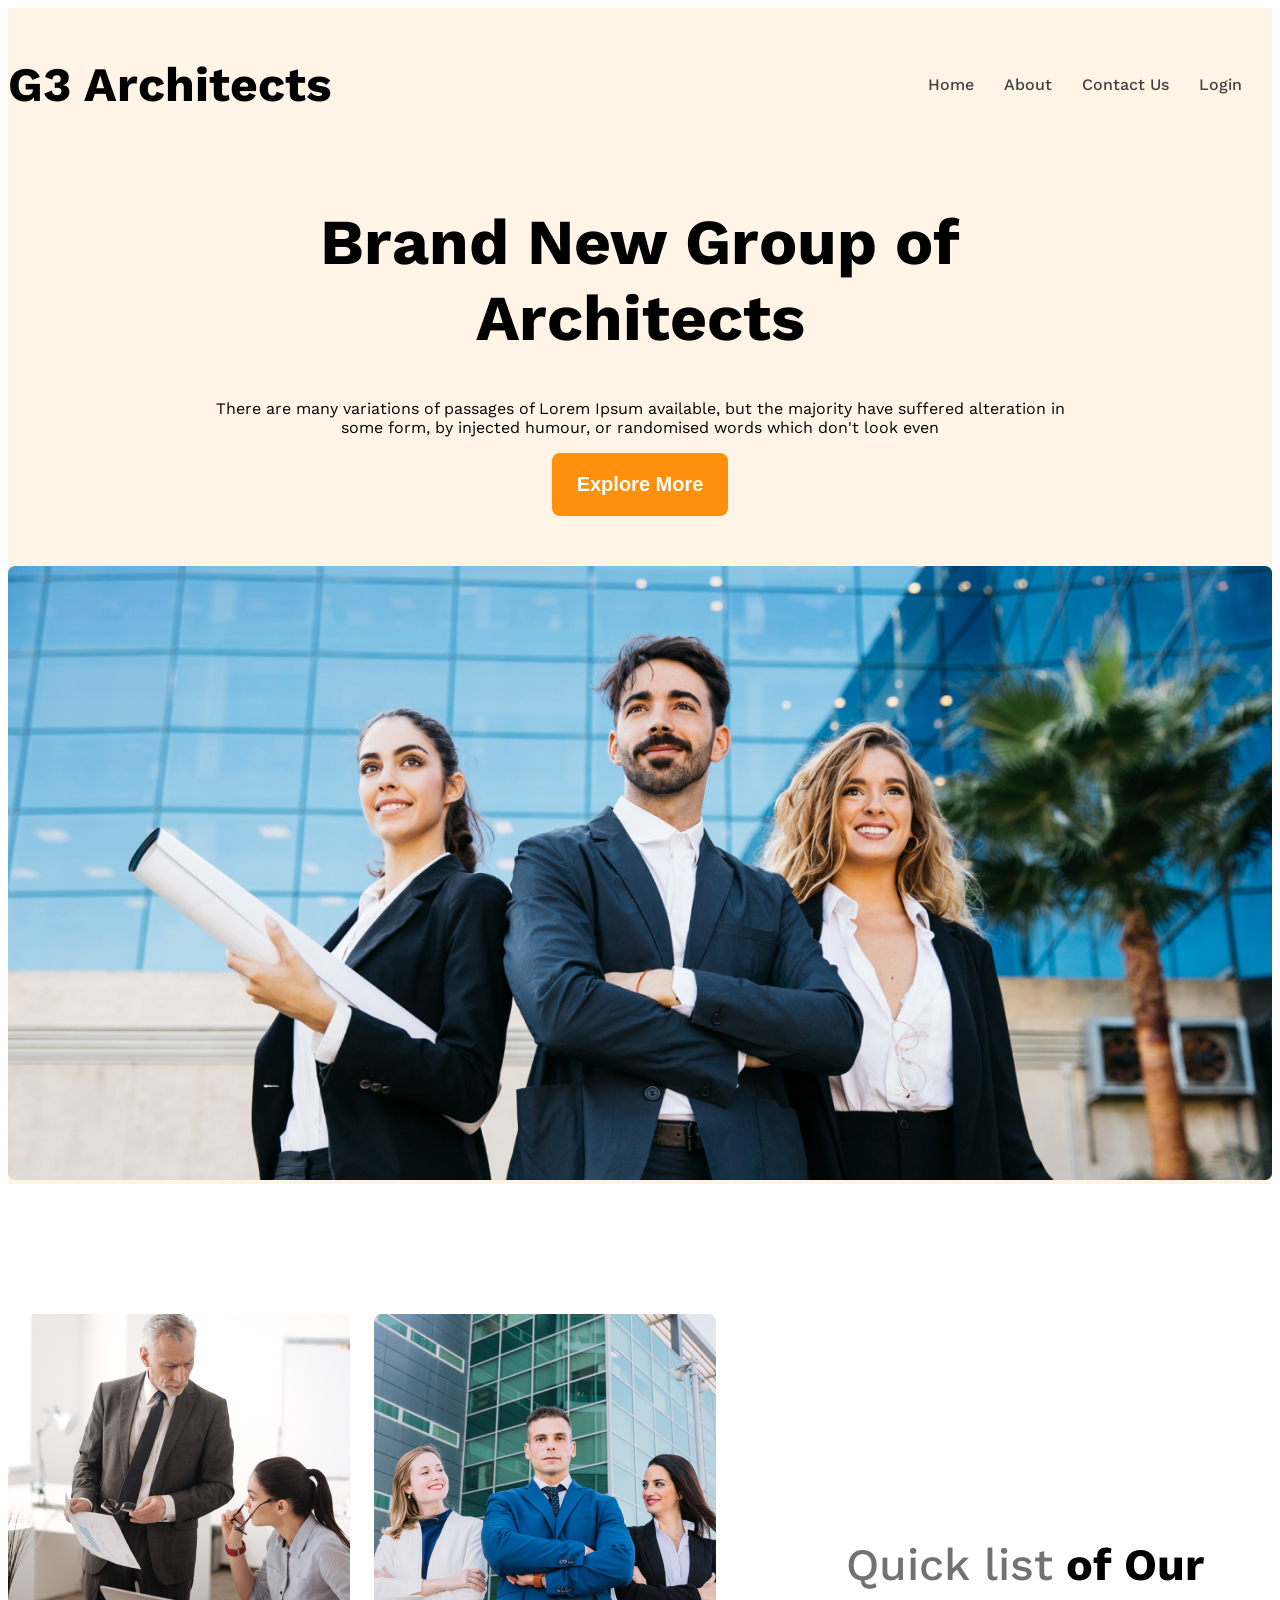
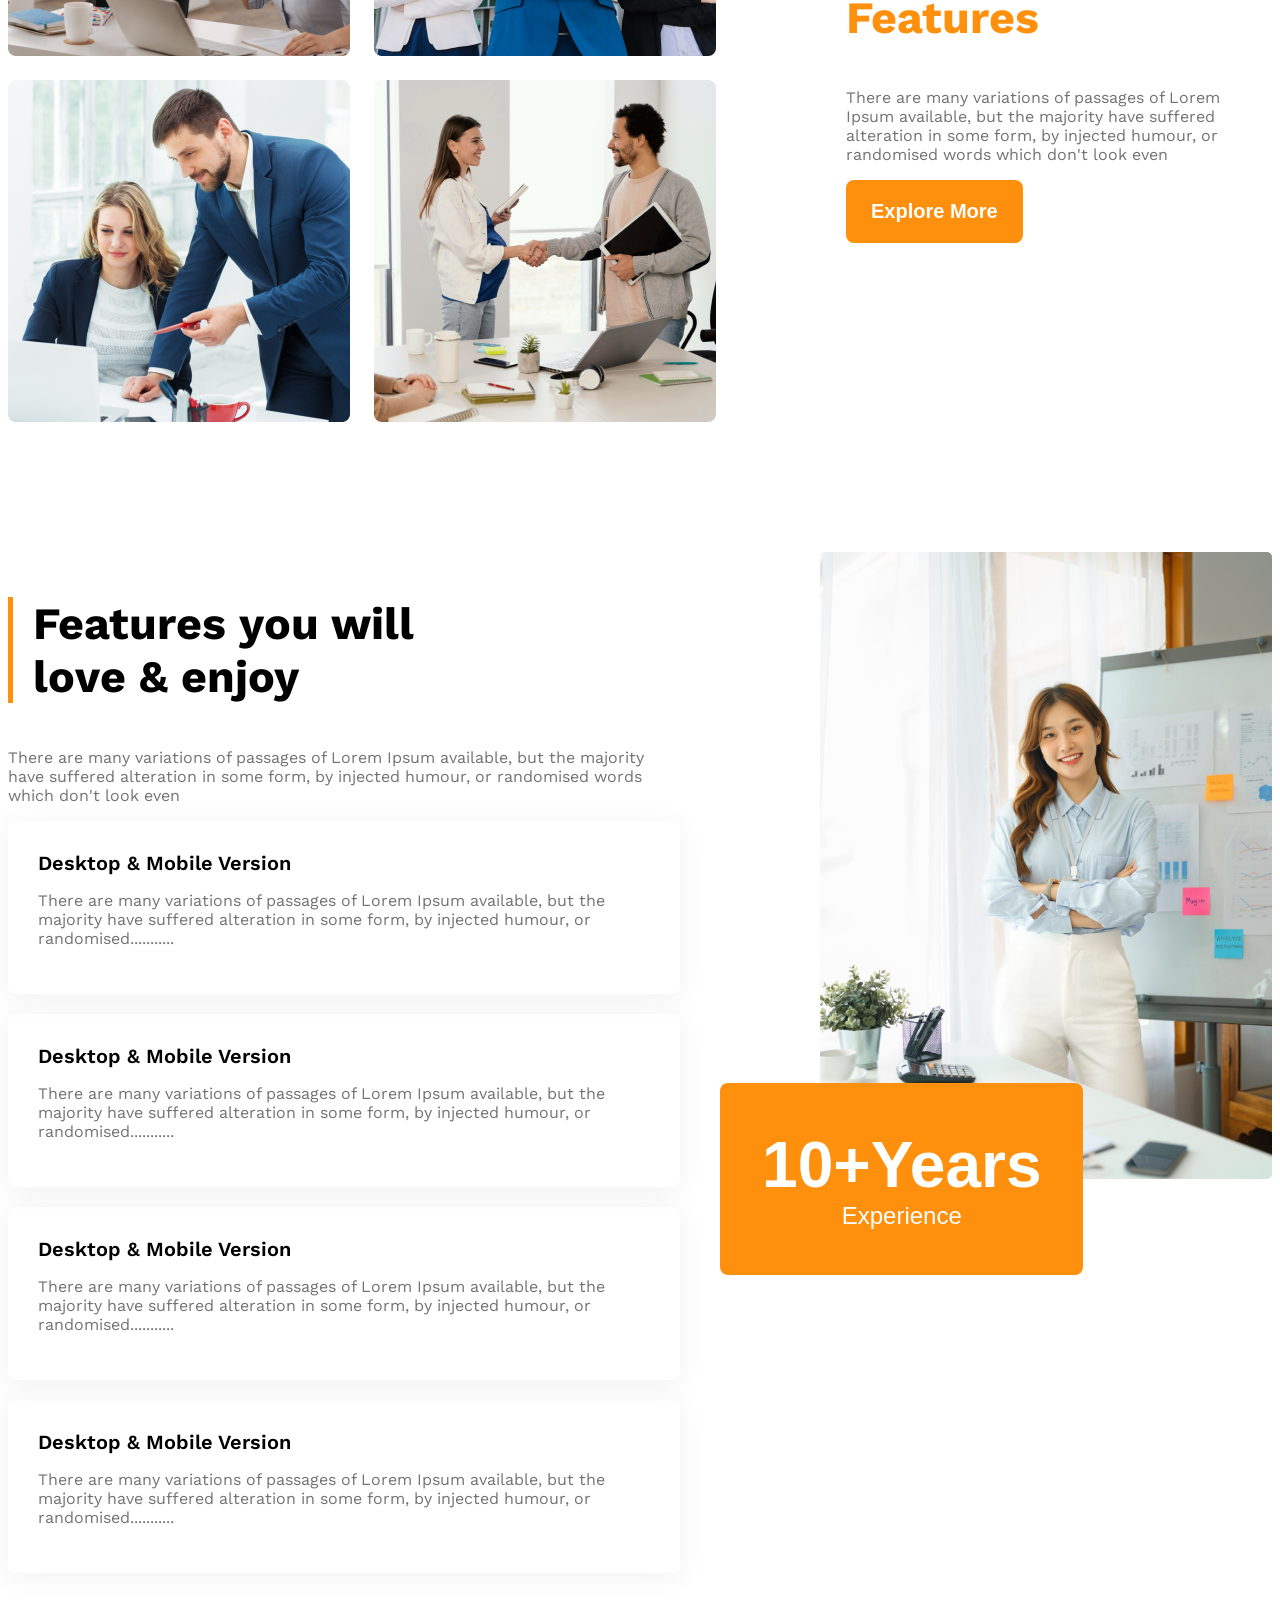
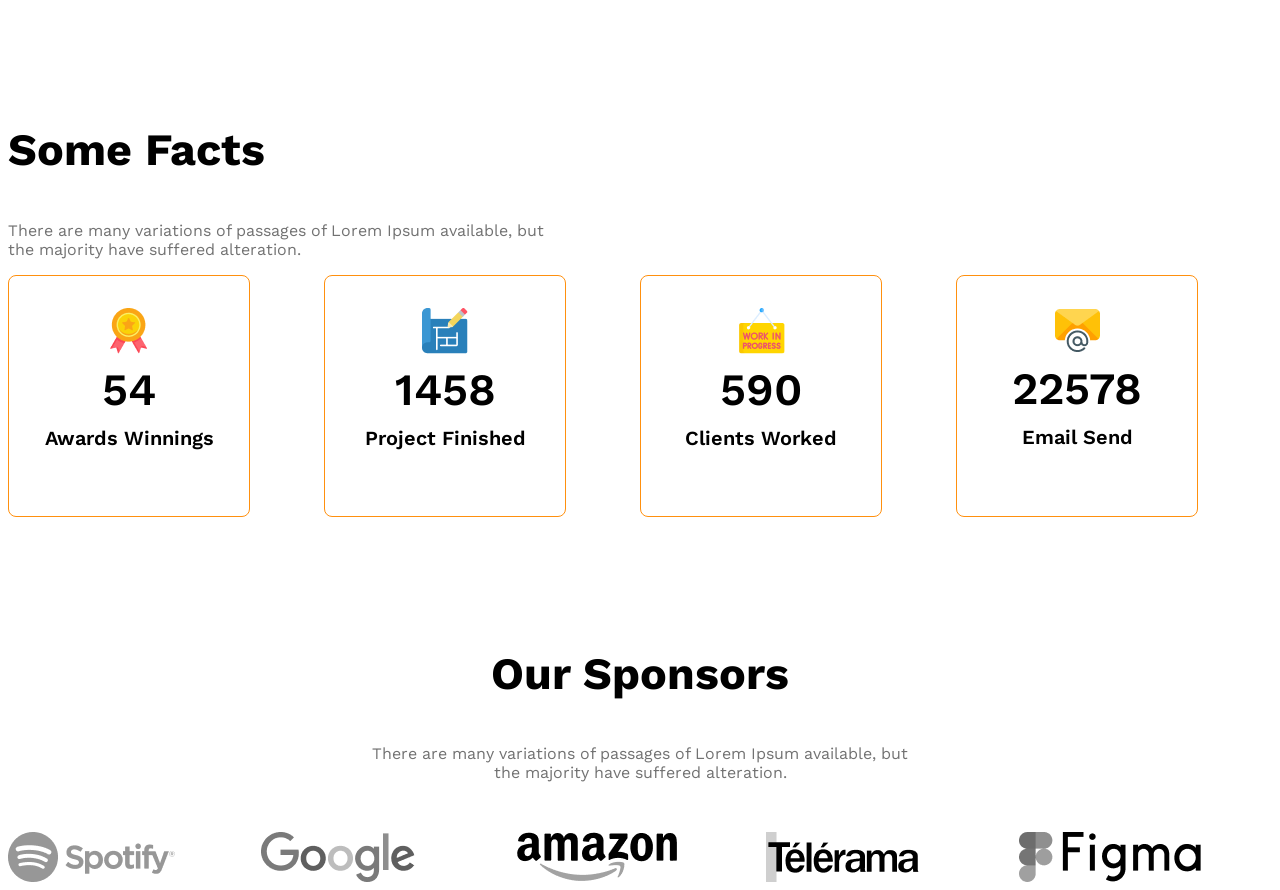
==== index.html @ 7278c49a "change" ====
<!DOCTYPE html>
<html lang="en">

<head>
    <meta charset="UTF-8">
    <meta name="viewport" content="width=device-width, initial-scale=1.0">
    <title>G3 Architects</title>
    <link rel="stylesheet" href="styles/architects.css">
</head>

<body class="work-sans-font">
    <header class="bg-light">
        <nav class="navbar display-flex">
            <h3 class="brand">G3 Architects</h3>
            <ul class="nav-links display-flex">
                <!-- li.nav-item*4>a.nav-link -->
                <li class="nav-item"><a href="" class="nav-link text-gray">Home</a></li>
                <li class="nav-item"><a href="" class="nav-link text-gray">About</a></li>
                <li class="nav-item"><a href="" class="nav-link text-gray">Contact Us</a></li>
                <li class="nav-item"><a href="" class="nav-link text-gray">Login</a></li>
            </ul>
        </nav>
        <div class="banner">
            <div class="banner-content">
                <h1 class="banner-title">Brand New Group of Architects</h1>
                <p class="banner-description">There are many variations of passages of Lorem Ipsum available, but the
                    majority have suffered alteration in some form, by injected humour, or randomised words which don't
                    look even</p>
                <button class="btn-primary">Explore More</button>
            </div>
            <img class="banner-image" src="images/banner.png" alt="">
        </div>
    </header>
    <main>
        <!-- teams section start -->
        <section class="teams display-flex">
            <div class="team-img-container">
                <img src="images/team1.png" alt="two architect discussing about design">
                <img src="images/team2.png" alt="">
                <img src="images/team3.png" alt="">
                <img src="images/team4.png" alt="">
            </div>
            <div class="our-features">
                <h3 class="section-title"><span id="quick-list" class="text-light-gray">Quick list</span> <span>of Our
                    </span><span class="text-primary">Features</span></h3>
                <p class="feature-description text-light-gray">There are many variations of passages of Lorem Ipsum
                    available, but the majority have suffered alteration in some form, by injected humour, or randomised
                    words which don't look even</p>
                <button class="btn-primary">Explore More</button>
            </div>
        </section>

        <!-- features section start -->
         <section class="features display-flex">
            <div>
                <h3 id="feature-section-title" class="section-title">Features you will <br> love & enjoy</h3>
                <p class="text-light-gray">There are many variations of passages of Lorem Ipsum available, but the majority have suffered alteration in some form, by injected humour, or randomised words which don't look even</p>

                <!-- feature card container -->
                 <div class="feature-card">
                    <h4 class="feature-title">Desktop & Mobile Version</h4>
                    <p class="text-light-gray">There are many variations of passages of Lorem Ipsum available, but the majority have suffered alteration in some form, by injected humour, or randomised...........</p>
                 </div>
                 <div class="feature-card">
                    <h4 class="feature-title">Desktop & Mobile Version</h4>
                    <p class="text-light-gray">There are many variations of passages of Lorem Ipsum available, but the majority have suffered alteration in some form, by injected humour, or randomised...........</p>
                 </div>
                 <div class="feature-card">
                    <h4 class="feature-title">Desktop & Mobile Version</h4>
                    <p class="text-light-gray">There are many variations of passages of Lorem Ipsum available, but the majority have suffered alteration in some form, by injected humour, or randomised...........</p>
                 </div>
                 <div class="feature-card">
                    <h4 class="feature-title">Desktop & Mobile Version</h4>
                    <p class="text-light-gray">There are many variations of passages of Lorem Ipsum available, but the majority have suffered alteration in some form, by injected humour, or randomised...........</p>
                 </div>

            </div>
            <div class="featured-architect">
                <img src="images/architect.png" alt="">
                <button id="experience-badge" class="btn-primary">
                    <span id="experience-year">10+Years</span>
                    <br>
                    <span>Experience</span>
                </button>
            </div>
         </section>

        <!-- some facts -->
        <section>
            <h3 class="section-title">Some Facts</h3>
            <p class="text-light-gray fact-description">There are many variations of passages of Lorem Ipsum available, but the majority
                have suffered alteration.</p>
            <div class="facts-container">
                <!-- .fact-card*4>img.fact-icon+h4.fact-number+h5.fact-name -->
                <div class="fact-card display-flex">
                    <div>
                        <img src="images/icons/ribon.png" alt="" class="fact-icon">
                        <h4 class="fact-number">54</h4>
                        <h5 class="fact-name">Awards Winnings</h5>
                    </div>
                </div>
                <div class="fact-card display-flex">
                    <div>
                        <img src="images/icons/projects.png" alt="" class="fact-icon">
                        <h4 class="fact-number">1458</h4>
                        <h5 class="fact-name">Project Finished</h5>
                    </div>
                </div>
                <div class="fact-card display-flex">
                    <div>
                        <img src="images/icons/customers.png" alt="" class="fact-icon">
                        <h4 class="fact-number">590</h4>
                        <h5 class="fact-name">Clients Worked</h5>
                    </div>
                </div>
                <div class="fact-card display-flex">
                    <div>
                        <img src="images/icons/email.png" alt="" class="fact-icon">
                        <h4 class="fact-number">22578</h4>
                        <h5 class="fact-name">Email Send</h5>
                    </div>
                </div>

            </div>
        </section>

        <!-- Some facts  -->
        <section class="our-sponsors">
            <div class="sponsor-info">
                <h3 class="section-title">Our Sponsors</h3>
                <p class="text-light-gray">There are many variations of passages of Lorem Ipsum available, but the majority have suffered alteration.</p>
            </div>
            <div class="sponsor-companies">
                <img src="images/sponsors/spotify.png" alt="">
                <img src="images/sponsors/google.png" alt="">
                <img src="images/sponsors/amazon.png" alt="">
                <img src="images/sponsors/telerama.png" alt="">
                <img src="images/sponsors/figma.png" alt="">
            </div>
        </section>
    </main>
    <footer>

    </footer>
</body>

</html>
---- styles/architects.css ----
@import url('https://fonts.googleapis.com/css2?family=Work+Sans:ital,wght@0,100..900;1,100..900&display=swap');


.work-sans-font {
  font-family: "Work Sans", sans-serif;
  font-optical-sizing: auto;
  font-weight: 400;
  font-style: normal;
}

/* shared styles */
.display-flex{
    display: flex;
}

.text-primary{
    color: #FF900E;
}

/* dark 02 */
.text-gray{
    color: #424242;
}

/* dark03 */
.text-light-gray{
    color: #727272;
}

.bg-light{
    background-color: rgba(255, 144, 14, 0.1);
}

.btn-primary{
    background-color: #FF900E;
    color: white;
    padding: 20px 25px;
    font-size: 1.25rem;
    font-weight: 600;
    border-radius: 8px;
    border: none;
}

main{
    max-width: 1440px;
    margin: 0 auto;
}

main > section{
    margin-top: 130px;
}

.section-title{
    font-size: 2.8rem;
    font-weight: 700;
}

/* header styles */

/* navbar related styles */
.navbar{
    justify-content: space-between;
    align-items: center;
}

.brand{
    font-weight: 700;
    font-size: 3rem;
}
.nav-item{
    list-style: none;
    margin-right: 30px;
}

.nav-link{
    text-decoration: none;
    font-weight: 500;
}

.navbar, .banner{
    max-width: 1440px;
    margin: 0 auto;
}

/* banner related styles */
.banner-content{
    max-width: 850px;
    margin: 0 auto;
    text-align: center;
    margin-bottom: 50px;
}

.banner-title{
    font-weight: 700;
    font-size: 4rem;
}

.banner-image{
    width: 100%;
}

/* team and feature related styles */
.teams{
    align-items: center;
}

.team-img-container{
    display: grid;
    grid-template-columns: repeat(2, 1fr);
    gap: 24px;
}

.our-features{
    margin-left: 130px;
    max-width: 530px;
}

#quick-list{
    font-weight: 500;
}

/* features section related styles */

.features{
    gap: 140px;
}

#feature-section-title{
    border-left: 5px solid #FF900E;
    padding-left: 20px;
}

.feature-card{
    padding: 30px;
    border-radius: 8px;
    box-shadow: 0 4px 30px 0 rgba(0, 0, 0, 0.06);
    margin-bottom: 20px;
}

.feature-card .feature-title{
    font-weight: 600;
    font-size: 1.25rem;
    margin-top: 0px;
    margin-bottom: 0px;
}

#experience-badge{
    padding: 45px 42px;
    font-size: 1.5rem;
    font-weight: 500;
    margin-left: -100px;
    margin-top: -100px;
}

#experience-year{
    font-size: 4rem;
    font-weight: 700;
}

.featured-architect img{
    width: 100%;
}

/* some facts related styles */
.facts-container{
    display: grid;
    grid-template-columns: repeat(4, 1fr);
}
.fact-card{
    border: 1px solid #FF900E;
    width: 240px;
    height: 240px;
    border-radius: 8px;
    text-align: center;
    align-items: center;
    justify-content: center;
}

.fact-number{
    font-size: 2.8rem;
    font-weight: 600;
    margin-top: 5px;
    margin-bottom: 10px;
}

.fact-name{
    font-size: 1.25rem;
    font-weight: 600;
    margin-top: 10px;
}

.fact-description{
    max-width: 540px;
}


/* sponsor related styles */
.sponsor-info{
    max-width: 540px;
    margin: 50px auto;
    text-align: center;
}

.sponsor-companies{
    display: grid;
    grid-template-columns: repeat(5, 1fr);
}

.sponsor-companies img{
    filter: grayscale(100%);
}


/* responsive media query */
@media screen and (max-width: 576px) {
    .navbar, 
    .nav-links, 
    .features,
    .teams{
        flex-direction: column;
    }

    .team-img-container, 
    .facts-container, 
    .sponsor-companies
    {
        grid-template-columns: 1fr;
    }

    .facts-container{
        justify-items: center;
        gap: 24px;
    }

    .sponsor-companies{
        justify-items: center;
        gap: 50px;
    }

    .our-features{
        margin-left: 20px;
    }

    #experience-badge{
        margin-top: 20px;
        margin-left: 20px;
    }
}

/* medium size device */
@media screen and (min-width: 576px) and (max-width: 992px) {
    .teams, .features{
        flex-direction: column;
    }
    .our-features{
        margin: 50px auto;
    }

    .sponsor-companies, .facts-container {
        grid-template-columns: repeat(2, 1fr);
        gap: 50px;
        justify-items: center;
    }

    #experience-badge{
        margin-top: 20px;
        margin-left: 20px;
    }
}
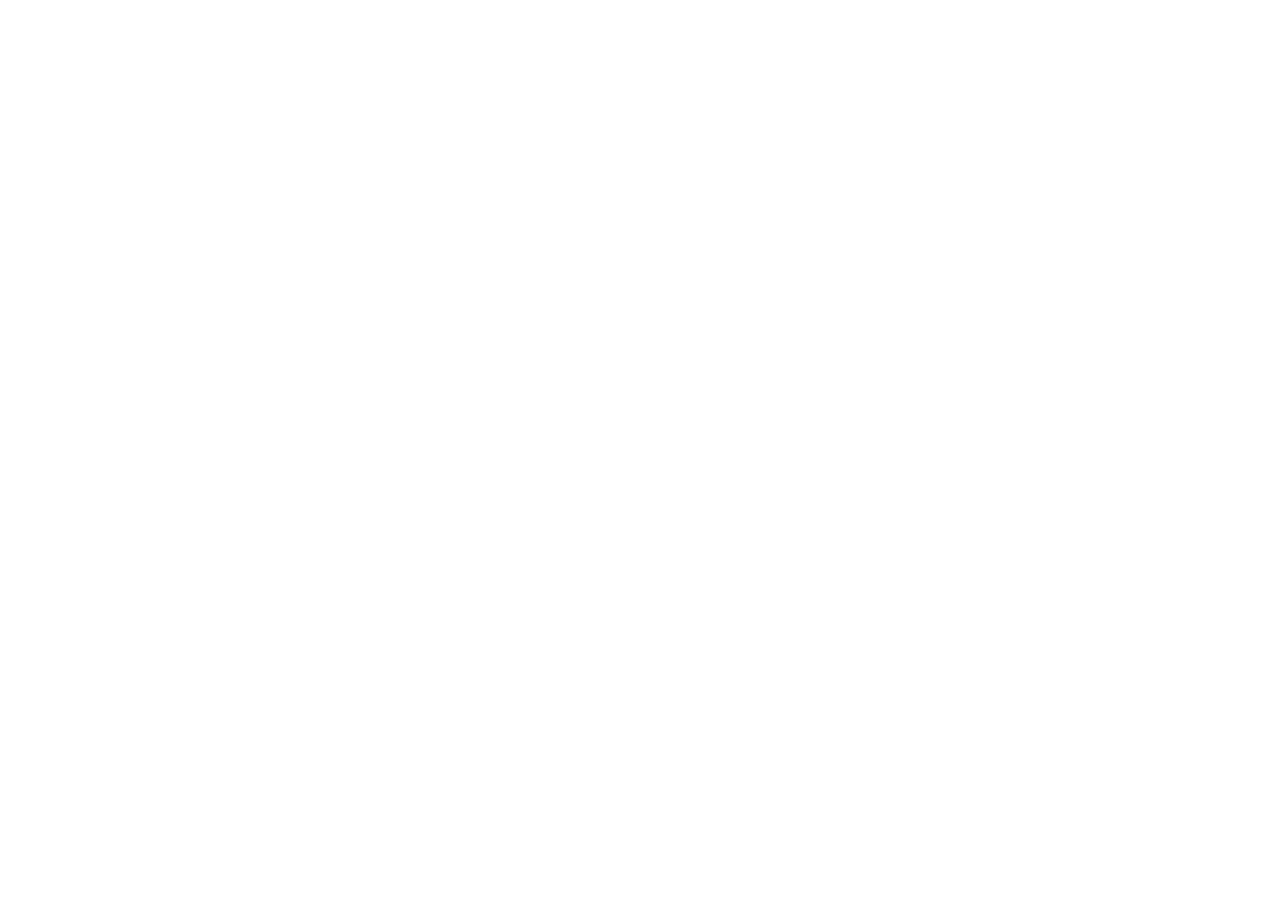
==== commit 615fcbbb: "first commit" ====
--- a/index.html
+++ b/index.html
@@ -4,144 +4,25 @@
 <head>
     <meta charset="UTF-8">
     <meta name="viewport" content="width=device-width, initial-scale=1.0">
-    <title>G3 Architects</title>
-    <link rel="stylesheet" href="styles/architects.css">
+    <link rel="stylesheet" href="style.css">
+    <title>G3 Architect </title>
 </head>
 
-<body class="work-sans-font">
-    <header class="bg-light">
-        <nav class="navbar display-flex">
-            <h3 class="brand">G3 Architects</h3>
-            <ul class="nav-links display-flex">
-                <!-- li.nav-item*4>a.nav-link -->
-                <li class="nav-item"><a href="" class="nav-link text-gray">Home</a></li>
-                <li class="nav-item"><a href="" class="nav-link text-gray">About</a></li>
-                <li class="nav-item"><a href="" class="nav-link text-gray">Contact Us</a></li>
-                <li class="nav-item"><a href="" class="nav-link text-gray">Login</a></li>
-            </ul>
-        </nav>
-        <div class="banner">
-            <div class="banner-content">
-                <h1 class="banner-title">Brand New Group of Architects</h1>
-                <p class="banner-description">There are many variations of passages of Lorem Ipsum available, but the
-                    majority have suffered alteration in some form, by injected humour, or randomised words which don't
-                    look even</p>
-                <button class="btn-primary">Explore More</button>
-            </div>
-            <img class="banner-image" src="images/banner.png" alt="">
-        </div>
+<body>
+    <header>
+
     </header>
+
     <main>
-        <!-- teams section start -->
-        <section class="teams display-flex">
-            <div class="team-img-container">
-                <img src="images/team1.png" alt="two architect discussing about design">
-                <img src="images/team2.png" alt="">
-                <img src="images/team3.png" alt="">
-                <img src="images/team4.png" alt="">
-            </div>
-            <div class="our-features">
-                <h3 class="section-title"><span id="quick-list" class="text-light-gray">Quick list</span> <span>of Our
-                    </span><span class="text-primary">Features</span></h3>
-                <p class="feature-description text-light-gray">There are many variations of passages of Lorem Ipsum
-                    available, but the majority have suffered alteration in some form, by injected humour, or randomised
-                    words which don't look even</p>
-                <button class="btn-primary">Explore More</button>
-            </div>
-        </section>
 
-        <!-- features section start -->
-         <section class="features display-flex">
-            <div>
-                <h3 id="feature-section-title" class="section-title">Features you will <br> love & enjoy</h3>
-                <p class="text-light-gray">There are many variations of passages of Lorem Ipsum available, but the majority have suffered alteration in some form, by injected humour, or randomised words which don't look even</p>
 
-                <!-- feature card container -->
-                 <div class="feature-card">
-                    <h4 class="feature-title">Desktop & Mobile Version</h4>
-                    <p class="text-light-gray">There are many variations of passages of Lorem Ipsum available, but the majority have suffered alteration in some form, by injected humour, or randomised...........</p>
-                 </div>
-                 <div class="feature-card">
-                    <h4 class="feature-title">Desktop & Mobile Version</h4>
-                    <p class="text-light-gray">There are many variations of passages of Lorem Ipsum available, but the majority have suffered alteration in some form, by injected humour, or randomised...........</p>
-                 </div>
-                 <div class="feature-card">
-                    <h4 class="feature-title">Desktop & Mobile Version</h4>
-                    <p class="text-light-gray">There are many variations of passages of Lorem Ipsum available, but the majority have suffered alteration in some form, by injected humour, or randomised...........</p>
-                 </div>
-                 <div class="feature-card">
-                    <h4 class="feature-title">Desktop & Mobile Version</h4>
-                    <p class="text-light-gray">There are many variations of passages of Lorem Ipsum available, but the majority have suffered alteration in some form, by injected humour, or randomised...........</p>
-                 </div>
+    </main>
+    
+    <footer>
 
-            </div>
-            <div class="featured-architect">
-                <img src="images/architect.png" alt="">
-                <button id="experience-badge" class="btn-primary">
-                    <span id="experience-year">10+Years</span>
-                    <br>
-                    <span>Experience</span>
-                </button>
-            </div>
-         </section>
-
-        <!-- some facts -->
-        <section>
-            <h3 class="section-title">Some Facts</h3>
-            <p class="text-light-gray fact-description">There are many variations of passages of Lorem Ipsum available, but the majority
-                have suffered alteration.</p>
-            <div class="facts-container">
-                <!-- .fact-card*4>img.fact-icon+h4.fact-number+h5.fact-name -->
-                <div class="fact-card display-flex">
-                    <div>
-                        <img src="images/icons/ribon.png" alt="" class="fact-icon">
-                        <h4 class="fact-number">54</h4>
-                        <h5 class="fact-name">Awards Winnings</h5>
-                    </div>
-                </div>
-                <div class="fact-card display-flex">
-                    <div>
-                        <img src="images/icons/projects.png" alt="" class="fact-icon">
-                        <h4 class="fact-number">1458</h4>
-                        <h5 class="fact-name">Project Finished</h5>
-                    </div>
-                </div>
-                <div class="fact-card display-flex">
-                    <div>
-                        <img src="images/icons/customers.png" alt="" class="fact-icon">
-                        <h4 class="fact-number">590</h4>
-                        <h5 class="fact-name">Clients Worked</h5>
-                    </div>
-                </div>
-                <div class="fact-card display-flex">
-                    <div>
-                        <img src="images/icons/email.png" alt="" class="fact-icon">
-                        <h4 class="fact-number">22578</h4>
-                        <h5 class="fact-name">Email Send</h5>
-                    </div>
-                </div>
-
-            </div>
-        </section>
-
-        <!-- Some facts  -->
-        <section class="our-sponsors">
-            <div class="sponsor-info">
-                <h3 class="section-title">Our Sponsors</h3>
-                <p class="text-light-gray">There are many variations of passages of Lorem Ipsum available, but the majority have suffered alteration.</p>
-            </div>
-            <div class="sponsor-companies">
-                <img src="images/sponsors/spotify.png" alt="">
-                <img src="images/sponsors/google.png" alt="">
-                <img src="images/sponsors/amazon.png" alt="">
-                <img src="images/sponsors/telerama.png" alt="">
-                <img src="images/sponsors/figma.png" alt="">
-            </div>
-        </section>
-    </main>
-    <footer>
 
     </footer>
 </body>
 
+
 </html>
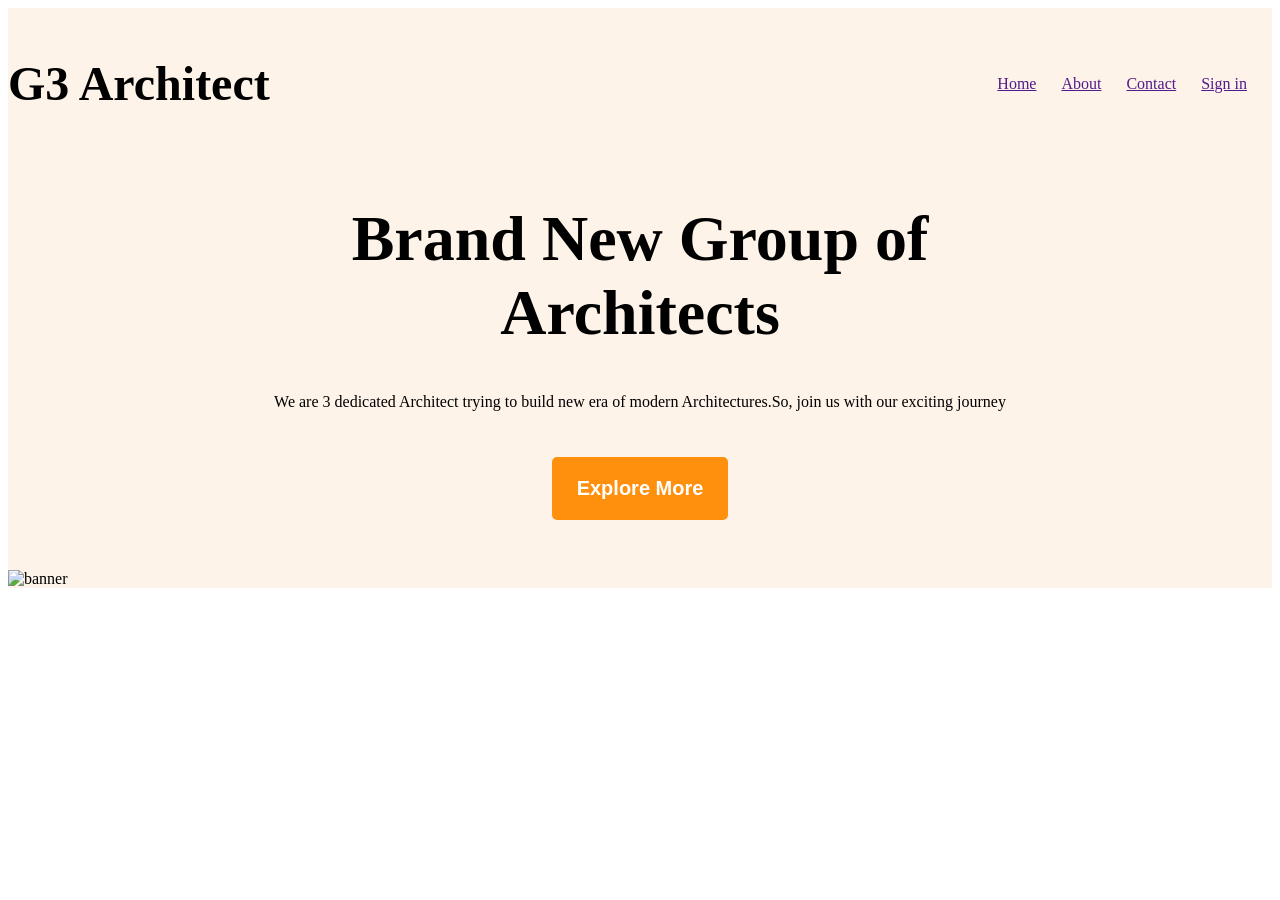
==== commit c491e81a: "ok" ====
--- a/index.html
+++ b/index.html
@@ -5,11 +5,34 @@
     <meta charset="UTF-8">
     <meta name="viewport" content="width=device-width, initial-scale=1.0">
     <link rel="stylesheet" href="style.css">
+
     <title>G3 Architect </title>
 </head>
 
-<body>
-    <header>
+<body class="open-sans-font">
+    <header class="bg-light">
+        <nav class="navbar displayFlex">
+
+            <h3 class="brand">G3 Architect</h3>
+            <ul class="nav-links displayFlex">
+                <li class="nav-item"><a href="" class="nav-links">Home</a></li>
+                <li class="nav-item"><a href="" class="nav-links">About</a></li>
+                <li class="nav-item"><a href="" class="nav-links">Contact</a></li>
+                <li class="nav-item"><a href="" class="nav-links">Sign in</a></li>
+            </ul>
+
+        </nav>
+
+        <div class="banner">
+            <div class="banner-content">
+                <h1 class="banner-title">Brand New Group of Architects </h1>
+                <p class="banner-description">We are 3 dedicated Architect trying to build new era of modern
+                    Architectures.So, join us with our exciting journey</p>
+                <button class="btn-primary
+                ">Explore More</button>
+            </div>
+            <img src="/g3-architects-resources/images/banner.png" alt="banner">
+        </div>
 
     </header>
 
@@ -17,7 +40,7 @@
 
 
     </main>
-    
+
     <footer>
 
 
--- a/style.css
+++ b/style.css
@@ -0,0 +1,88 @@
+@import url('https://fonts.googleapis.com/css2?family=Open+Sans:ital,wght@0,300..800;1,300..800&family=Work+Sans:ital,wght@0,100..900;1,100..900&display=swap');
+
+.open-sans-font {
+  font-family: "Open Sans", serif;
+  font-optical-sizing: auto;
+  font-weight: 400;
+  font-style: normal;
+  font-variation-settings:
+    "wdth" 100;
+}
+
+.text-dark-grey {
+  color: #424242;
+}
+
+.text-light-grey {
+  color: rgba(114, 114, 114, 1);
+}
+
+
+
+
+
+.head {}
+
+.bg-light {
+  background-color: rgba(237, 142, 32, 0.1);
+}
+
+.displayFlex {
+  display: flex;
+}
+
+.btn-primary {
+  background-color:rgba(255, 144, 14, 1);
+  color: white;
+  padding: 20px 25px;
+  border-radius: 5px;
+  font-size: 1.25rem;
+  font-weight: 600;
+  border: none;
+  cursor: pointer;
+  margin-bottom: 50px;
+  margin-top: 30px;
+}
+
+
+.navbar {
+  color: black;
+  justify-content: space-between;
+  align-items: center;
+
+
+}
+
+.brand{
+  font-weight: 700;
+  font-size: 3rem;
+}
+
+.banner-content{
+  max-width: 850px;
+  margin: 0 auto;
+  text-align: center;
+}
+.banner-title{
+  font-weight: 700;
+  font-size: 4rem;
+}
+.nav-link {}
+
+.nav-item {
+  list-style: none;
+  margin-right: 25px;
+}
+
+.navbar,
+.banner {
+  max-width: 1440px;
+  margin: 0 auto;
+}
+
+@media screen and (max-width: 576px) {
+  .navbar,.nav-link{
+    flex-direction: column;
+  }
+  
+}
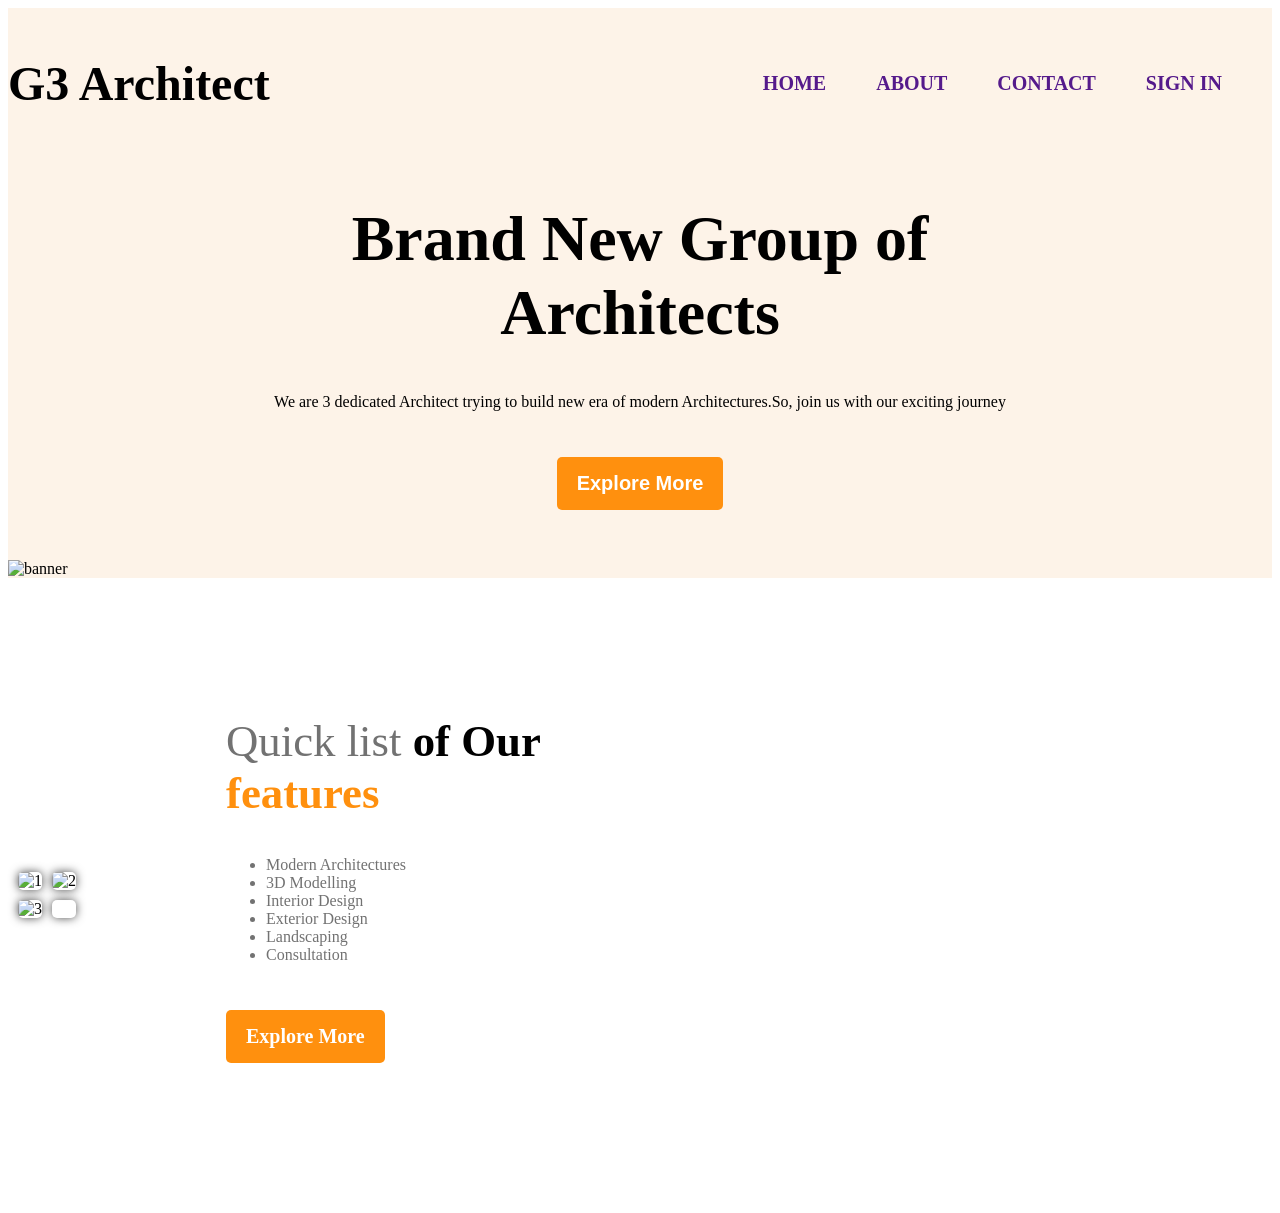
==== commit f4996897: "main add" ====
--- a/index.html
+++ b/index.html
@@ -37,6 +37,27 @@
     </header>
 
     <main>
+        <section class="team">
+            <div class="team-img-container">
+                <img src="/g3-architects-resources/images/team1.png" alt="1">
+                <img src="/g3-architects-resources/images/team2.png" alt="2">
+                <img src="/g3-architects-resources/images/team3.png" alt="3">
+                <img src="/g3-architects-resources/images/team4.png" alt="">
+            </div>
+            <div class="our-features">
+                <h1 class="feature-title"><span id="ql">Quick list </span><span id="of">of Our </span><span id="feat">features</span></h1>
+                <ul class="feature-list">
+                    <li>Modern Architectures</li>
+                    <li>3D Modelling</li>
+                    <li>Interior Design</li>
+                    <li>Exterior Design</li>
+                    <li>Landscaping</li>
+                    <li>Consultation</li>
+                </ul>    
+                <div class="btn-primary">Explore More</div>
+
+            </div>
+        </section>
 
 
     </main>
--- a/style.css
+++ b/style.css
@@ -17,10 +17,6 @@
   color: rgba(114, 114, 114, 1);
 }
 
-
-
-
-
 .head {}
 
 .bg-light {
@@ -32,9 +28,9 @@
 }
 
 .btn-primary {
-  background-color:rgba(255, 144, 14, 1);
+  background-color: rgba(255, 144, 14, 1);
   color: white;
-  padding: 20px 25px;
+  padding: 15px 20px; /* Keep padding reasonable */
   border-radius: 5px;
   font-size: 1.25rem;
   font-weight: 600;
@@ -42,15 +38,14 @@
   cursor: pointer;
   margin-bottom: 50px;
   margin-top: 30px;
-}
-
-
+  
+  display: inline-block; /* Prevents full width */
+  width: fit-content; /* Adjusts width to content */
+}
 .navbar {
   color: black;
   justify-content: space-between;
   align-items: center;
-
-
 }
 
 .brand{
@@ -67,11 +62,22 @@
   font-weight: 700;
   font-size: 4rem;
 }
-.nav-link {}
-
+.nav-links a {
+  text-decoration: none;
+  font-size: 1.25rem;
+  font-weight: 600;
+  text-transform: uppercase;
+  margin-right: 25px;
+  border-bottom: none;
+  padding: 5px 0;
+  transition: all 0.2s ease;
+}
 .nav-item {
   list-style: none;
   margin-right: 25px;
+}
+.nav-link:hover {
+  background-color: orangered;
 }
 
 .navbar,
@@ -80,9 +86,180 @@
   margin: 0 auto;
 }
 
+main{
+  max-width: 1440px;
+  margin: 0 auto;
+}
+
+main > section {
+  margin: 100px 0;
+}
+
+.team{
+  display: flex;
+  align-items: center;
+  
+}
+
+
+
+.team-img-container {
+  display: grid;
+  grid-template-columns: repeat(2, 1fr); /* 2 columns */
+  gap: 10px; /* Adds space between images */
+  padding: 10px; /* Adds space around images */
+  
+}
+
+.team-img-container img {
+  width: 100%; /* Ensures images take full width of grid cell */
+  height: auto; /* Maintains aspect ratio */
+  border-radius: 5px; /* Optional: Adds slight rounded corners */
+  box-shadow: 0 0 10px rgba(0, 0, 0, 0.7); /* Optional: Adds shadow */
+  transition: cubic-bezier(0.075, 0.82, 0.165, 1);
+}
+
+.our-features{
+  margin-left: 140px;
+
+}
+
+.feature-title{
+  font-size: 2.8rem;
+  max-width: 420px;
+}
+
+#ql{
+  font-weight: 400;
+  font-family: work-sans;
+  color: rgba(114, 114, 114, 1);
+}
+#of{
+  font-weight: 800;
+  font-family: work-sans;
+}
+#feat{
+  font-weight: 650;
+  color: #FF900E;
+}
+.feature-list{
+  color: rgba(114, 114, 114, 1);
+}
+
 @media screen and (max-width: 576px) {
   .navbar,.nav-link{
     flex-direction: column;
   }
-  
-}+  .banner img {
+    width: 100%;
+    height: auto;
+  }
+}
+
+@media screen and (max-width: 768px) {
+  .navbar {
+    flex-direction: column;
+    text-align: center;
+  }
+
+  .nav-links {
+    flex-direction: row;
+    justify-content: center;
+    padding: 4px;
+    border-bottom: none;
+    text-decoration: none;
+  }
+  .nav-link:hover {
+    background-color: orangered;
+  }
+
+  .nav-item {
+    margin: 10px 0;
+  }
+
+  .brand {
+    font-size: 2rem;
+  }
+
+  .banner {
+    flex-direction: column;
+    text-align: center;
+  }
+
+  .banner-title {
+    font-size: 2.5rem;
+  }
+
+  .banner-description {
+    font-size: 1rem;
+  }
+
+  .banner img {
+    width: 100%;
+    height: auto;
+  }
+
+  .displayFlex {
+    flex-wrap: wrap;
+  }
+
+  .banner-content {
+    max-width: 100%;
+    padding: 20px;
+  }
+
+  .team-img-container {
+    grid-template-columns: 1fr; /* 1 column on small screens */
+}
+.our-features{
+  margin-left: 40px
+}
+
+}
+
+
+@media screen and (max-width: 1024px) {
+  .navbar {
+    flex-direction: column;
+    text-align: center;
+  }
+
+  .nav-links {
+    flex-direction: row;
+    justify-content: center;
+    padding: 4px;
+  }
+
+  .banner {
+    flex-direction: column;
+    text-align: center;
+  }
+
+  .banner-title {
+    font-size: 3rem; /* Reduce title size */
+  }
+
+  .banner img {
+    width: 100%;
+    height: auto;
+  }
+
+  .team {
+    flex-direction: column;
+    align-items: center;
+    text-align: center;
+  }
+
+  .team-img-container {
+    grid-template-columns: repeat(2, 1fr); /* 2-column layout on tablets */
+  }
+
+  .our-features {
+    margin-left: 0; /* Center content */
+    text-align: center;
+  }
+
+  .feature-title {
+    font-size: 2.2rem; /* Reduce font size slightly */
+  }
+}
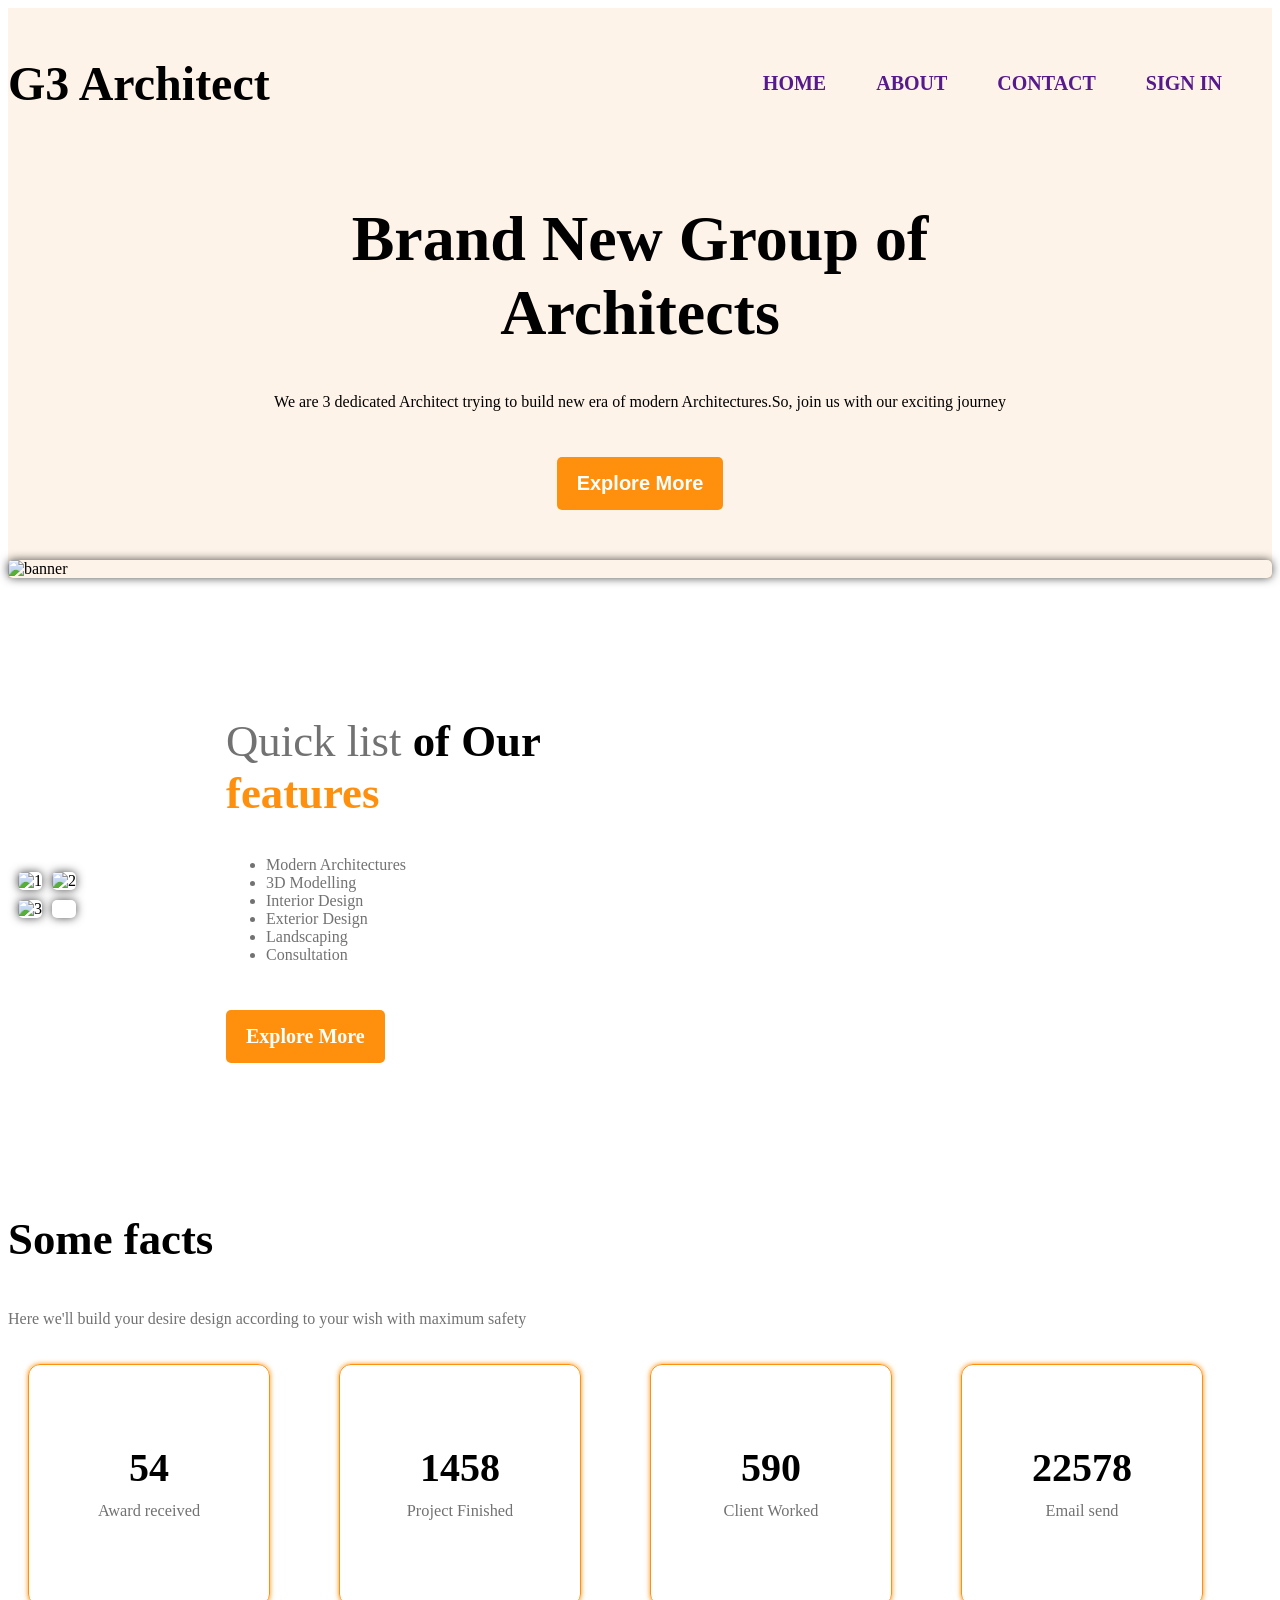
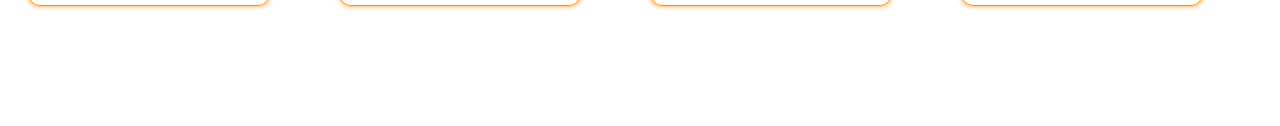
==== commit 20c62c4e: "added another" ====
--- a/index.html
+++ b/index.html
@@ -45,7 +45,8 @@
                 <img src="/g3-architects-resources/images/team4.png" alt="">
             </div>
             <div class="our-features">
-                <h1 class="feature-title"><span id="ql">Quick list </span><span id="of">of Our </span><span id="feat">features</span></h1>
+                <h1 class="feature-title"><span id="ql">Quick list </span><span id="of">of Our </span><span
+                        id="feat">features</span></h1>
                 <ul class="feature-list">
                     <li>Modern Architectures</li>
                     <li>3D Modelling</li>
@@ -53,12 +54,52 @@
                     <li>Exterior Design</li>
                     <li>Landscaping</li>
                     <li>Consultation</li>
-                </ul>    
+                </ul>
                 <div class="btn-primary">Explore More</div>
 
             </div>
         </section>
 
+        <section class="features">
+
+        </section>
+
+        <section class="some-facts">
+            <h3 class="feature-title">Some facts</h3>
+            <p class="text-light-grey fact-description">Here we'll build your desire design according to your wish with maximum safety
+            </p>
+            <div class="fact-container team-img-container">
+                <div class="fact-card displayFlex">
+                    <div>
+                        <img src="/g3-architects-resources/images/icons/ribon.png" alt="">
+                        <h4 class="fact-number">54</h4>
+                        <h5 class="fact-name">Award received</h5>
+                    </div>
+
+                </div>
+                <div class="fact-card displayFlex">
+                    <div>
+                        <img src="/g3-architects-resources/images/icons/projects.png" alt="">
+                        <h4 class="fact-number">1458</h4>
+                        <h5 class="fact-name">Project Finished</h5>
+                    </div>
+                </div>
+                <div class="fact-card displayFlex">
+                    <div>
+                        <img src="/g3-architects-resources/images/icons/customers.png" alt="">
+                        <h4 class="fact-number">590</h4>
+                        <h5 class="fact-name">Client Worked</h5>
+                    </div>
+                </div>
+                <div class="fact-card displayFlex">
+                    <div>
+                        <img src="/g3-architects-resources/images/icons/email.png" alt="">
+                        <h4 class="fact-number">22578</h4>
+                        <h5 class="fact-name">Email send</h5>
+                    </div>
+                </div>
+            </div>
+        </section>
 
     </main>
 
--- a/style.css
+++ b/style.css
@@ -62,6 +62,17 @@
   font-weight: 700;
   font-size: 4rem;
 }
+.banner img {
+  box-shadow: 0 0 10px rgba(0, 0, 0, 0.7);
+  border-radius: 5px;
+  margin: 0px;
+
+    width: 100%;  /* Makes the image responsive */
+    height: auto; /* Maintains aspect ratio */
+    max-width: 100%; /* Ensures it doesn't overflow */
+    display: block; /* Removes extra space below the image */
+  
+}
 .nav-links a {
   text-decoration: none;
   font-size: 1.25rem;
@@ -146,13 +157,85 @@
   color: rgba(114, 114, 114, 1);
 }
 
+
+.fact-card{
+  border: 1px solid #FF900E;
+  width: 240px;
+  height: 240px;
+  justify-content: center;
+  align-items: center;
+  text-align: center;
+  box-shadow: #FF900E 0px 0px 5px;
+  border-radius: 12px;
+}
+
+.fact-container{
+  display: grid;
+  grid-template-columns: repeat(4, 1fr);
+  gap: 20px;
+  padding: 20px;
+  
+}
+
+.fact-number{
+  font-size: 2.5rem;
+  font-weight: 700;
+  margin-top: 5px;
+  margin-bottom: 10px;
+}
+
+.fact-name{
+  font-size: 1.02rem;
+  font-weight: 500;
+  margin-top: 2px;
+  color: rgba(114, 114, 114, 1);
+}
+
+.fact-description{
+  max-width: 540px;
+}
+.fact-card img {
+  width: 70%;
+  height: auto;
+  border-radius: 12px;
+}
+
+
 @media screen and (max-width: 576px) {
   .navbar,.nav-link{
     flex-direction: column;
   }
   .banner img {
-    width: 100%;
-    height: auto;
+    width: 100%;  /* Makes the image responsive */
+    height: auto; /* Maintains aspect ratio */
+    max-width: 100%; /* Ensures it doesn't overflow */
+    display: block; /* Removes extra space below the image */
+  }
+  .team-img-container {
+    grid-template-columns: 1fr; /* 1 column on small screens */
+  }
+  .fact-card{
+    border: 1px solid #FF900E;
+    width: 120px;
+    height: 120px;
+    justify-content: center;
+    align-items: center;
+    text-align: center;
+    box-shadow: #FF900E 0px 0px 5px;
+    border-radius: 12px;
+  }
+  .fact-number{
+    font-size: 1.25rem;
+    font-weight: 700;
+    margin-top: 2.5px;
+    margin-bottom: 10px;
+  }
+  
+  .fact-name{
+    font-size: .6rem;
+    font-weight: 500;
+    margin-top: 1px;
+    color: rgba(114, 114, 114, 1);
   }
 }
 
@@ -185,6 +268,12 @@
     flex-direction: column;
     text-align: center;
   }
+  .banner img {
+    width: 100%;  /* Makes the image responsive */
+    height: auto; /* Maintains aspect ratio */
+    max-width: 100%; /* Ensures it doesn't overflow */
+    display: block; /* Removes extra space below the image */
+  }
 
   .banner-title {
     font-size: 2.5rem;
@@ -215,10 +304,12 @@
   margin-left: 40px
 }
 
-}
-
-
-@media screen and (max-width: 1024px) {
+
+
+}
+
+@media screen and (min-width: 576px) and (max-width: 768px) {
+  /* Navbar */
   .navbar {
     flex-direction: column;
     text-align: center;
@@ -230,20 +321,37 @@
     padding: 4px;
   }
 
+  .nav-item {
+    margin: 10px 0;
+  }
+
+  /* Brand */
+  .brand {
+    font-size: 2.5rem;
+  }
+
+  /* Banner */
   .banner {
     flex-direction: column;
     text-align: center;
   }
 
   .banner-title {
-    font-size: 3rem; /* Reduce title size */
+    font-size: 3rem;
+  }
+
+  .banner-description {
+    font-size: 1.2rem;
   }
 
   .banner img {
-    width: 100%;
-    height: auto;
-  }
-
+    width: 100%;  /* Makes the image responsive */
+    height: auto; /* Maintains aspect ratio */
+    max-width: 100%; /* Ensures it doesn't overflow */
+    display: block; /* Removes extra space below the image */
+  }
+
+  /* Team Section */
   .team {
     flex-direction: column;
     align-items: center;
@@ -251,15 +359,28 @@
   }
 
   .team-img-container {
-    grid-template-columns: repeat(2, 1fr); /* 2-column layout on tablets */
-  }
-
+    display: grid;
+    grid-template-columns: 1fr; /* Single column layout for better stacking */
+    gap: 15px;
+    padding: 10px;
+  }
+
+  /* Features Section */
   .our-features {
-    margin-left: 0; /* Center content */
+    margin-left: 0;
     text-align: center;
   }
 
   .feature-title {
-    font-size: 2.2rem; /* Reduce font size slightly */
-  }
-}
+    font-size: 2.2rem;
+  }
+
+  .feature-list {
+    font-size: 1rem;
+  }
+
+  .fact-container {
+    grid-template-columns: repeat(2, 1fr);
+  }
+}
+
